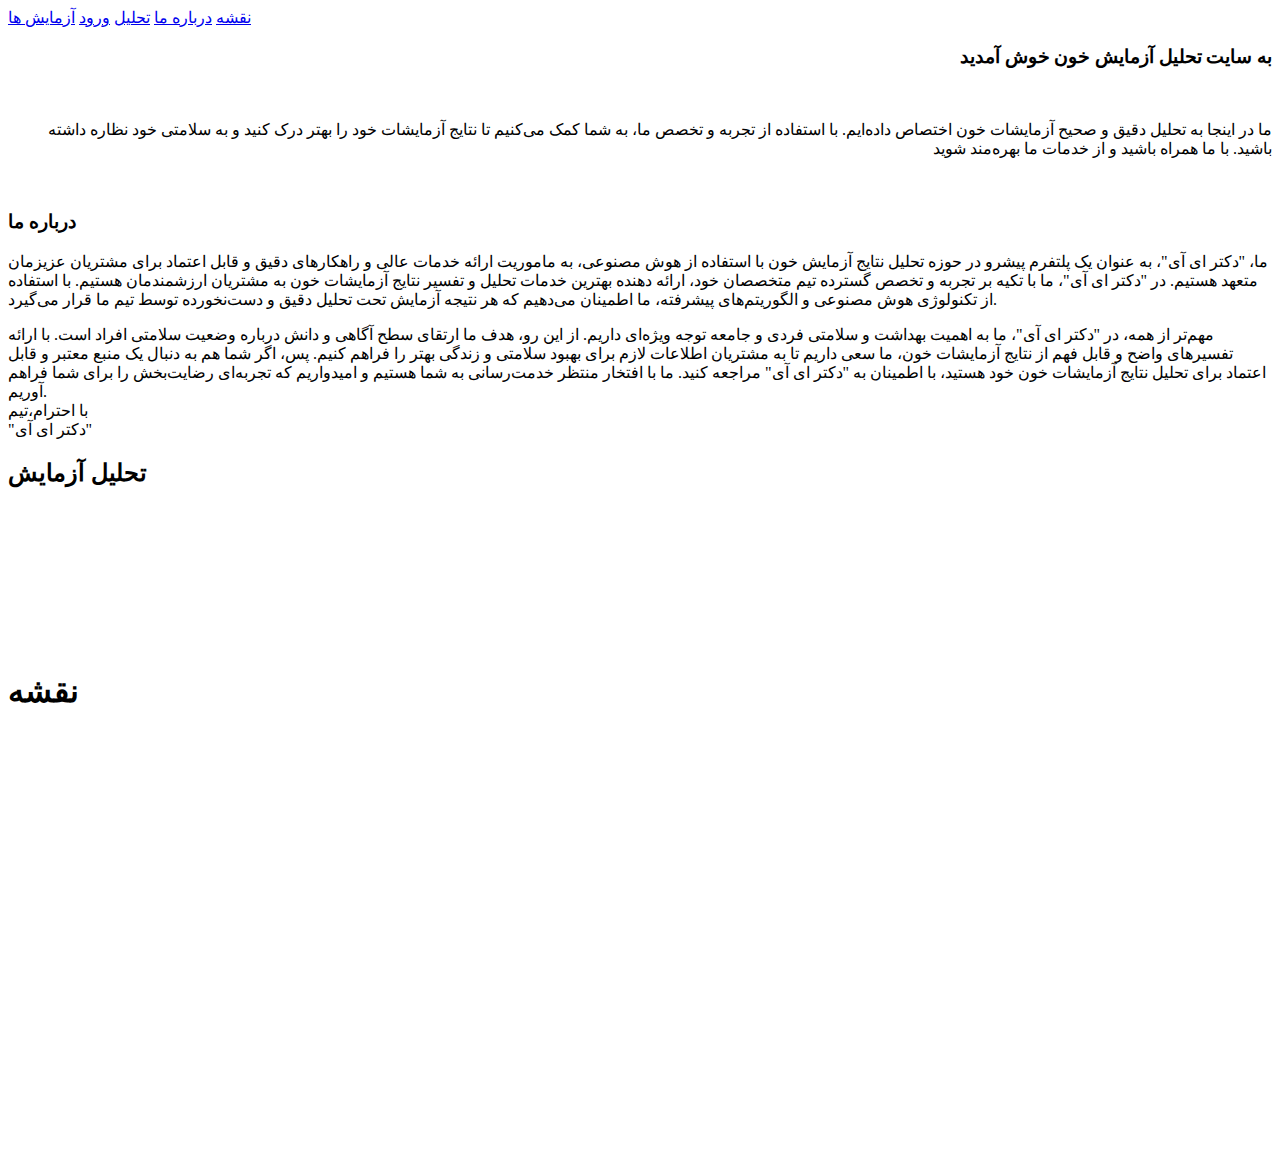
==== index.html @ cbf874a6 "Add files via upload" ====
<!DOCTYPE html>
<html lang="en">
  <head>
    <meta charset="UTF-8" />
    <meta name="viewport" content="width=device-width, initial-scale=1.0" />

    <link rel="stylesheet" />
    <link rel="stylesheet" href="styles/styles.css" />
    <title>Analysis-of-test-results</title>
  </head>
  
  <body>
    <header>
      <div class="container">
        <nav class="menu">
          <a href="#map" id="mapBtn">نقشه</a>
          <a href="#aboutUs" id="aboutUsBtn">درباره ما</a>
          <a href="#img-upload" id="analysisBtn">تحلیل</a>
          <a href="login.html" id="enterBtn">ورود</a>
          <a href="products.html" id="enterBtn">آزمایش ها</a>
        </nav>

        <div class="texts">
          <h3 style="text-align: right">به سایت تحلیل آزمایش خون خوش آمدید</h3>
          <br />
          <p style="text-align: right">
            ما در اینجا به تحلیل دقیق و صحیح آزمایشات خون اختصاص داده‌ایم. با
            استفاده از تجربه و تخصص ما، به شما کمک می‌کنیم تا نتایج آزمایشات خود
            را بهتر درک کنید و به سلامتی خود نظاره داشته باشید. با ما همراه
            باشید و از خدمات ما بهره‌مند شوید
          </p>
        </div>
      </div>
    </header>
    <section class="main">
      <section class="aboutCls" id="aboutCls">
        <div class="container">
          <div class="Photo">
            <img src="img/b2.jpg" alt="" />
          </div>
          <article>
            <h3 id="aboutUs">درباره ما</h3>
            <p>
              ما، "دکتر ای آی"، به عنوان یک پلتفرم پیشرو در حوزه تحلیل نتایج
              آزمایش خون با استفاده از هوش مصنوعی، به ماموریت ارائه خدمات عالی و
              راهکارهای دقیق و قابل اعتماد برای مشتریان عزیزمان متعهد هستیم. در
              "دکتر ای آی"، ما با تکیه بر تجربه و تخصص گسترده تیم متخصصان خود،
              ارائه دهنده بهترین خدمات تحلیل و تفسیر نتایج آزمایشات خون به
              مشتریان ارزشمندمان هستیم. با استفاده از تکنولوژی هوش مصنوعی و
              الگوریتم‌های پیشرفته، ما اطمینان می‌دهیم که هر نتیجه آزمایش تحت
              تحلیل دقیق و دست‌نخورده توسط تیم ما قرار می‌گیرد.
            </p>
            <p>
              مهم‌تر از همه، در "دکتر ای آی"، ما به اهمیت بهداشت و سلامتی فردی و
              جامعه توجه ویژه‌ای داریم. از این رو، هدف ما ارتقای سطح آگاهی و
              دانش درباره وضعیت سلامتی افراد است. با ارائه تفسیرهای واضح و قابل
              فهم از نتایج آزمایشات خون، ما سعی داریم تا به مشتریان اطلاعات لازم
              برای بهبود سلامتی و زندگی بهتر را فراهم کنیم. پس، اگر شما هم به
              دنبال یک منبع معتبر و قابل اعتماد برای تحلیل نتایج آزمایشات خون
              خود هستید، با اطمینان به "دکتر ای آی" مراجعه کنید. ما با افتخار
              منتظر خدمت‌رسانی به شما هستیم و امیدواریم که تجربه‌ای رضایت‌بخش را
              برای شما فراهم آوریم.
              <br />
با احترام،تیم
<br>
<span>"دکتر ای آی"</span>            </p>
          </article>
        </div>
      </section>
      <section class="img-upload" id="img-upload">
        <h2>تحلیل آزمایش</h2>
<!--         <form action="/upload" method="post" enctype="multipart/form-data">
          <input type="file" name="fileToUpload" id="fileToUpload" />
          <input type="submit" value="بارگذاری" name="submit" class="submit" />
        </form> -->
      </section>
      <section class="gallery" id="gallery">
        <div class="Photo">
          <img src="img/b1222.jpg" alt="" />
        </div>
        <div class="Photo">
          <img src="img/b4.jpg" alt="" />
        </div>
        <div class="Photo">
          <img src="img/b5.jpg" alt="" />
        </div>
        <div class="Photo">
          <img src="img/b6.jpg" alt="" />
        </div>
        <div class="Photo">
          <img src="img/b7.jpg" alt="" />
        </div>
        <div class="Photo">
          <img src="img/b8.jpg" alt="" />
        </div>
        <div class="Photo">
          <img src="img/b9.jpg" alt="" />
        </div>
        <div class="Photo">
          <img src="img/b11.jpg" alt="" />
        </div>
      </section>
      <section class="location" id="location">
        <!-- Google Maps iframe with the provided address -->
        <h1 class="mapTitle">نقشه</h1>
        <iframe
          id="map"
          src="https://www.google.com/maps/embed?pb=!1m18!1m12!1m3!1d3650.6957832538833!2d47.10286431502246!3d37.25749797986999!2m3!1f0!2f0!3f0!3m2!1i1024!2i768!4f13.1!3m3!1m2!1s0x400553cc03631d43%3A0xa8d251ee23c51632!2s%D8%A2%D8%B2%D9%85%D8%A7%DB%8C%D8%B4%DA%AF%D8%A7%D9%87%20%D8%AE%D8%AF%D9%85%D8%A7%D8%AA%20%D8%AF%D8%A7%D8%AF%D9%87%20%D9%88%20%D8%A7%D8%B7%D9%84%D8%A7%D8%B9%D8%A7%D8%AA%20%D8%A7%D8%B1%D9%88%D9%85%DB%8C%D9%87!5e0!3m2!1sen!2s!4v1647326468763!5m2!1sen!2s"
          width="100%"
          height="400"
          style="border: 0"
          allowfullscreen=""
          loading="lazy"
        ></iframe>
      </section>
    </section>
    <footer>
      <div class="container">
        <div class="footerB">
          <p></p>
        </div>
      </div>
    </footer>

    <script src="js/jquery.min.js"></script>
    <script src="js/effects.js"></script>
    <script src="js/parallax.js"></script>
  </body>
</html>
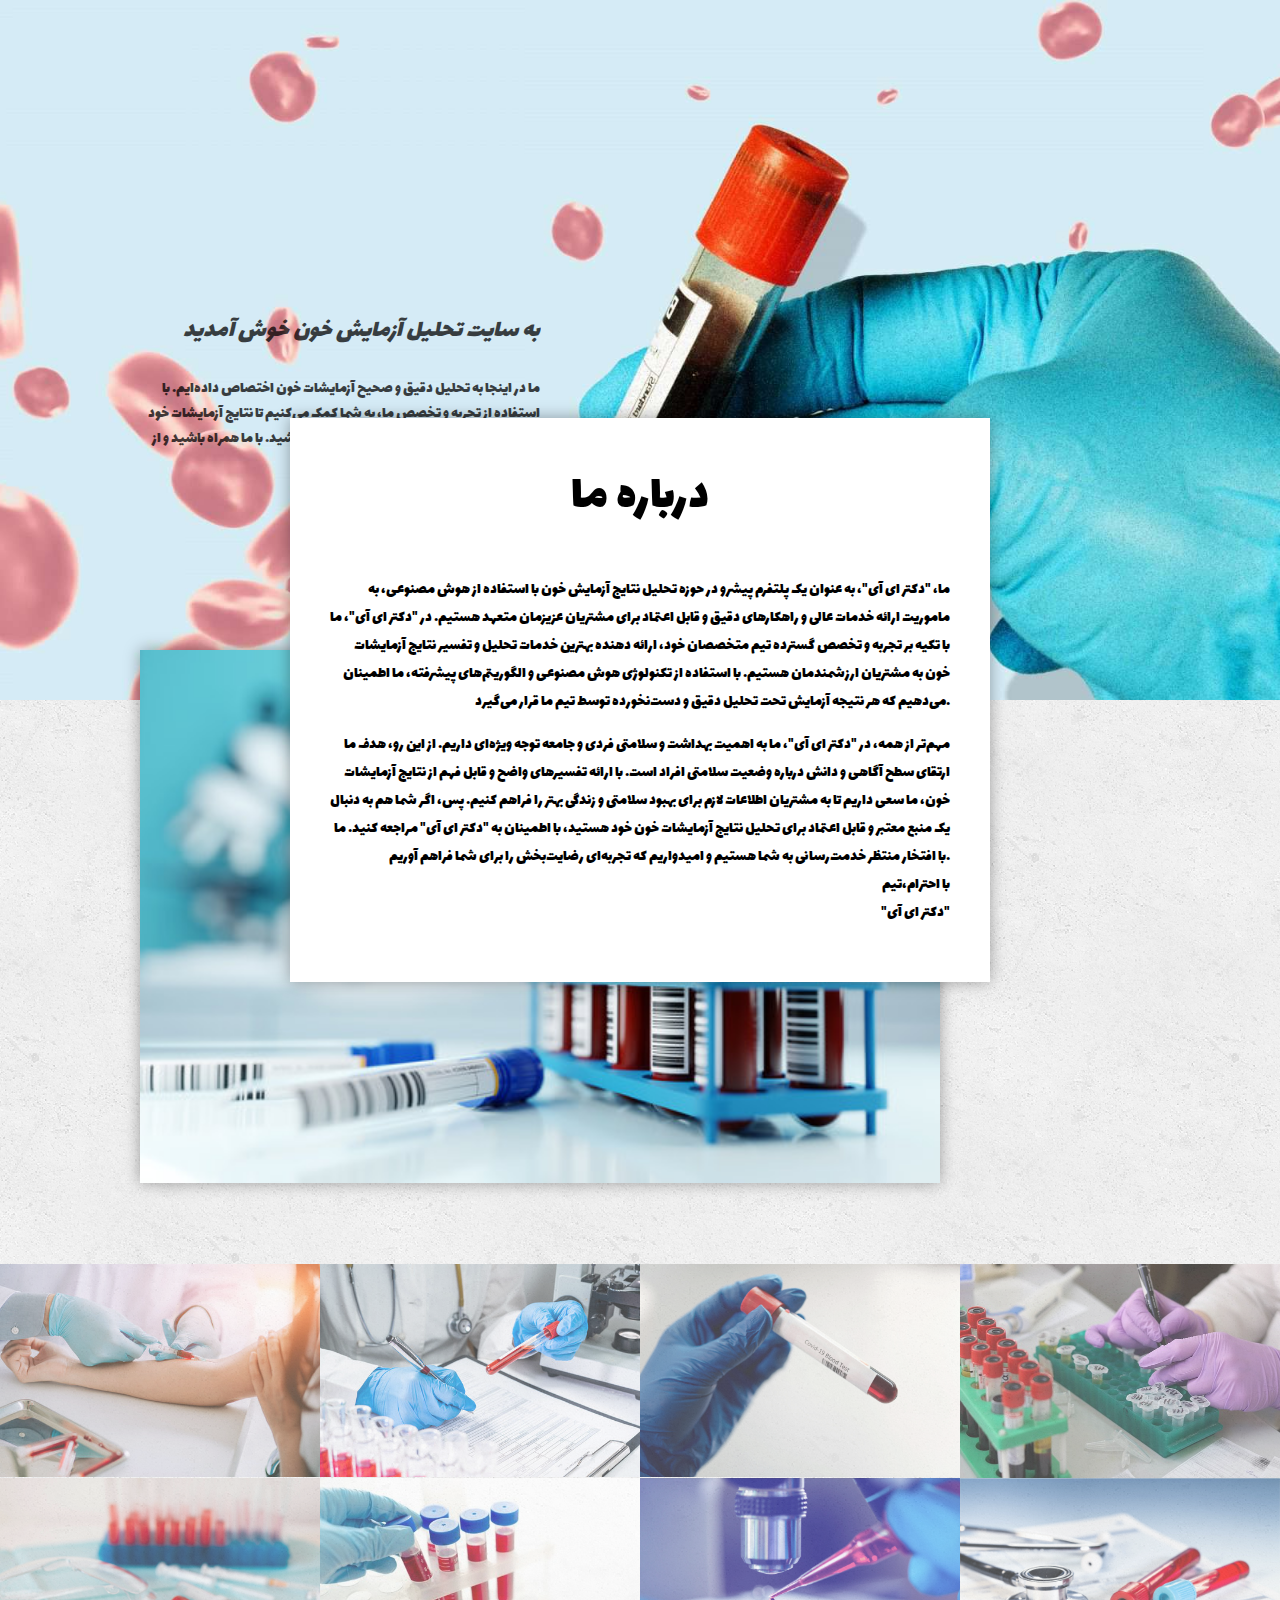
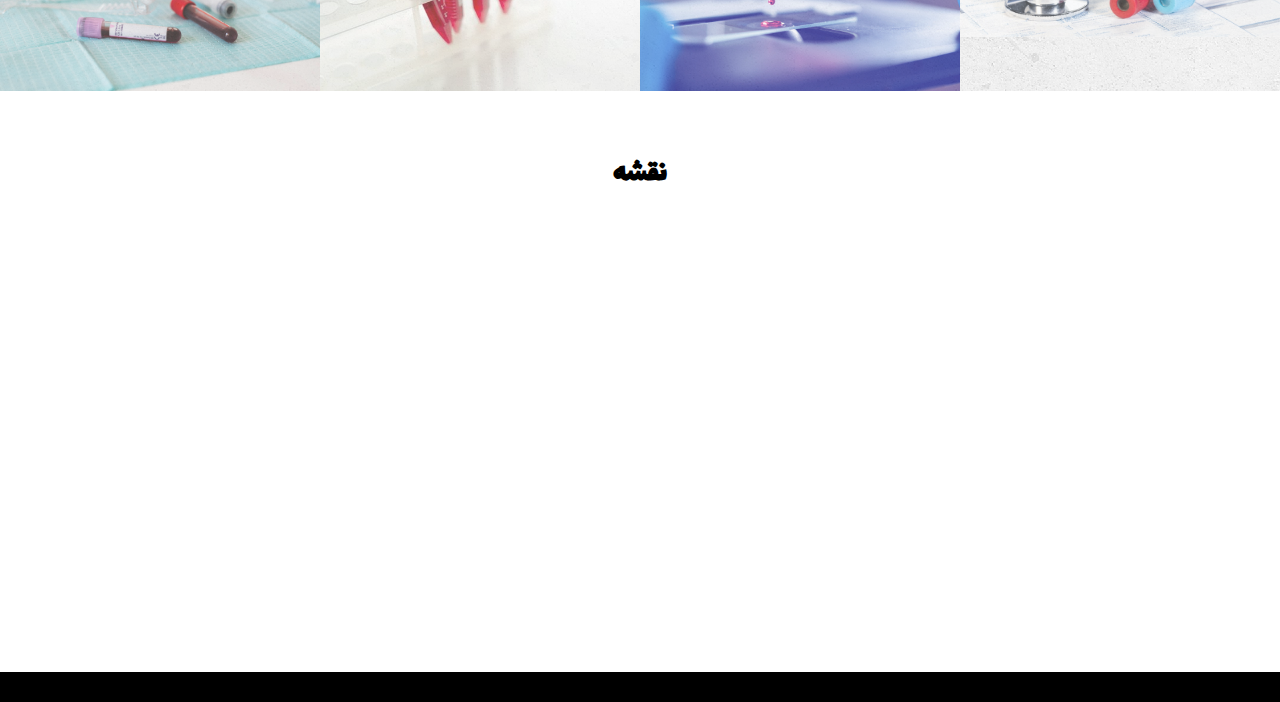
==== commit fdda9e46: "Update index.html" ====
--- a/index.html
+++ b/index.html
@@ -8,14 +8,13 @@
     <link rel="stylesheet" href="styles/styles.css" />
     <title>Analysis-of-test-results</title>
   </head>
-  
+
   <body>
     <header>
       <div class="container">
         <nav class="menu">
           <a href="#map" id="mapBtn">نقشه</a>
           <a href="#aboutUs" id="aboutUsBtn">درباره ما</a>
-          <a href="#img-upload" id="analysisBtn">تحلیل</a>
           <a href="login.html" id="enterBtn">ورود</a>
           <a href="products.html" id="enterBtn">آزمایش ها</a>
         </nav>
@@ -61,18 +60,12 @@
               منتظر خدمت‌رسانی به شما هستیم و امیدواریم که تجربه‌ای رضایت‌بخش را
               برای شما فراهم آوریم.
               <br />
-با احترام،تیم
-<br>
-<span>"دکتر ای آی"</span>            </p>
+              با احترام،تیم
+              <br />
+              <span>"دکتر ای آی"</span>
+            </p>
           </article>
         </div>
-      </section>
-      <section class="img-upload" id="img-upload">
-        <h2>تحلیل آزمایش</h2>
-<!--         <form action="/upload" method="post" enctype="multipart/form-data">
-          <input type="file" name="fileToUpload" id="fileToUpload" />
-          <input type="submit" value="بارگذاری" name="submit" class="submit" />
-        </form> -->
       </section>
       <section class="gallery" id="gallery">
         <div class="Photo">
--- a/styles/styles.css
+++ b/styles/styles.css
@@ -0,0 +1,288 @@
+@font-face {
+  font-family: "lalehzar";
+  src: url("/fonts/Lalezar-Font/TTF/Lalezar-Regular.ttf") format("truetype"),
+    /* TTF font */ url("/fonts/Lalezar-Font/OTF/Lalezar-Regular.otf")
+      format("opentype"); /* OTF font */
+}
+html {
+  scroll-behavior: smooth;
+}
+
+* {
+  margin: 0;
+  padding: 0;
+  -webkit-box-sizing: border-box;
+  -moz-box-sizing: border-box;
+  box-sizing: border-box;
+}
+
+body {
+  font-family: "Open Sans", sans-serif;
+  font-size: 16px;
+}
+
+.container {
+  width: 90%;
+  max-width: 1000px;
+  margin: auto;
+  overflow: hidden;
+}
+
+/* ----- HEADER ----- */
+
+header {
+  width: 100%;
+  background: url("../img/b1.jpg") #281a0c;
+  background-size: cover;
+  background-attachment: fixed;
+  background-position: center 0;
+}
+
+header .container {
+  position: relative;
+  height: 700px;
+}
+
+header .menu {
+  width: 100%;
+  text-align: right;
+}
+
+header .menu a {
+  color: #000;
+  font-size: 20px;
+  font-weight: 300;
+  display: inline-block;
+  margin: 40px 20px;
+  text-decoration: none;
+  position: relative;
+  font-family: "lalehzar";
+}
+
+header .menu a:hover {
+  text-decoration: underline;
+}
+
+header .texts {
+  width: 40%; /* Adjust width as needed */
+  color: #000;
+  position: absolute;
+  top: 50%;
+  margin-top: -52px;
+  font-family: "lalehzar";
+  left: 0%; /* Set left position */
+}
+
+header .texts h3 {
+  font-weight: 300;
+  font-size: 25px;
+  text-align: right; /* Align text to the right */
+}
+
+header .texts h3 {
+  font-weight: 300;
+  font-size: 25px;
+  font-style: italic;
+}
+/*-------------------- MAIN --------------------------   */
+.main {
+  background: url("../img/bg-textura.png");
+}
+
+.main .aboutCls .container {
+  overflow: visible;
+  position: relative;
+}
+
+.main .aboutCls .Photo {
+  width: 80%;
+  position: absolute;
+  left: 0;
+  top: -50px;
+  z-index: 0;
+  box-shadow: 0px 0px 15px rgba(0, 0, 0, 0.35);
+}
+
+.main .aboutCls .Photo img {
+  vertical-align: top;
+  width: 100%;
+}
+
+.main .aboutCls article {
+  background: #fff;
+  padding: 40px;
+  width: 70%; /* Adjust width as needed */
+  position: relative;
+  top: 50%;
+  left: 50%;
+  transform: translate(-50%, -50%);
+  box-shadow: 0px 0px 15px rgba(0, 0, 0, 0.35);
+  font-family: "lalehzar";
+}
+
+.main .aboutCls article h3 {
+  font-size: 50px;
+  font-weight: 300;
+  margin-bottom: 40px;
+  text-align: center; /* Center-align the heading */
+  font-family: "lalehzar";
+}
+
+.main .aboutCls article p {
+  line-height: 28px;
+  margin-bottom: 15px;
+  text-align: right; /* Right-align the paragraphs */
+  font-family: "lalehzar";
+}
+
+.main .menu {
+  padding-top: 570px;
+  margin-bottom: 50px;
+}
+
+.main .menu article {
+  width: 50%;
+  float: left;
+  padding: 20px;
+}
+
+.img-upload {
+  text-align: center;
+  margin-top: 50px;
+  margin-bottom: 50px;
+  background-color: #f4f4f4; /* Light gray background color */
+  padding: 20px; /* Add padding for better separation */
+  border-radius: 10px; /* Add border radius for rounded corners */
+  box-shadow: 0px 0px 10px rgba(0, 0, 0, 0.1); /* Add box shadow for depth */
+  font-family: "lalehzar";
+}
+.submit {
+  font-family: "lalehzar";
+}
+
+.img-upload h2 {
+  font-size: 24px;
+  margin-bottom: 20px;
+}
+
+.img-upload form {
+  display: inline-block;
+}
+
+.img-upload input[type="file"] {
+  margin-right: 10px;
+}
+
+.img-upload input[type="submit"] {
+  padding: 10px 20px;
+  background-color: #0c3969;
+  color: #fff;
+  border: none;
+  cursor: pointer;
+}
+
+.img-upload input[type="submit"]:hover {
+  background-color: #0056b3;
+}
+
+.main .gallery {
+  overflow: hidden;
+}
+
+.main .gallery .Photo {
+  width: 25%;
+  float: left;
+}
+
+.main .gallery .Photo img {
+  width: 100%;
+  vertical-align: top;
+  opacity: 0.7;
+}
+
+.main .gallery .Photo:hover img {
+  opacity: 1;
+  -webkit-transition: all 0.3s ease;
+  -o-transition: all 0.3s ease;
+  transition: all 0.3s ease;
+}
+
+.main .location {
+  background: #fff;
+  padding: 60px 0;
+  overflow: hidden;
+}
+
+.mapTitle {
+  text-align: center;
+  font-size: 30px;
+  font-family: "lalehzar";
+  padding-bottom: 10px;
+}
+/* ----------- FOOTEER --------*/
+
+footer {
+  background: #000;
+}
+
+footer .footerB {
+  text-align: center;
+  padding: 15px 0;
+  color: #fff;
+}
+
+/*-----------------MEDIA QUERISS---------------*/
+
+@media screen and (max-width: 800px) {
+  header .container {
+    position: static;
+    height: auto;
+  }
+  header .texts {
+    position: static;
+    margin: 100px 0;
+  }
+
+  header .menu {
+    text-align: center;
+  }
+
+  header .menu a {
+    margin: 10px 20px;
+  }
+
+  header .texts h3 {
+    font-size: 18px;
+  }
+
+  .main .aboutCls .Photo {
+    width: 100%;
+    position: relative;
+  }
+
+  .main .aboutCls article {
+    position: relative;
+    width: 100%;
+    top: -50px;
+    transform: translate(0px, 0);
+  }
+
+  .main .menu {
+    padding-top: 300px;
+  }
+
+  .main .menu article {
+    width: 100%;
+  }
+
+  .main .gallery .Photo {
+    width: 50%;
+  }
+}
+
+@media screen and (max-width: 400px) {
+  .main .aboutCls article h3 {
+    font-size: 34px;
+    margin-bottom: 10px;
+  }
+}
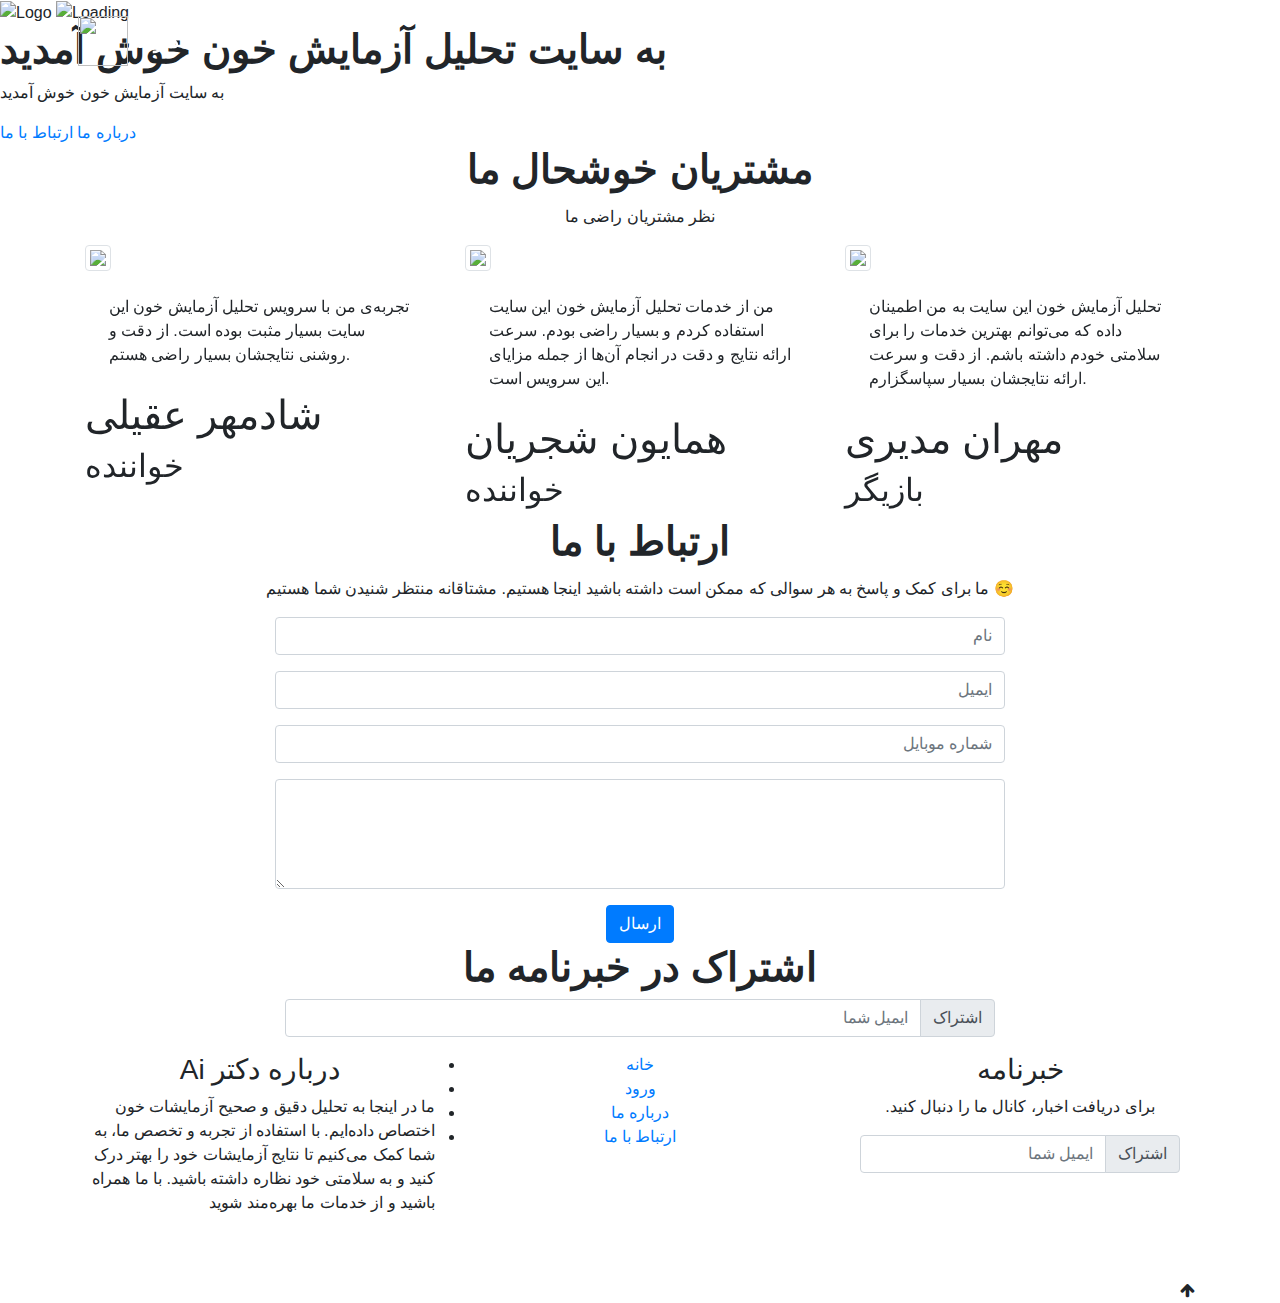
==== commit a484261a: "Add files via upload" ====
--- a/index.html
+++ b/index.html
@@ -1,122 +1,486 @@
 <!DOCTYPE html>
 <html lang="en">
+  
   <head>
-    <meta charset="UTF-8" />
-    <meta name="viewport" content="width=device-width, initial-scale=1.0" />
+    <meta charset="utf-8">
+    <meta name="viewport" content="width=device-width, initial-scale=1">
+    <link rel="stylesheet" href="https://maxcdn.bootstrapcdn.com/bootstrap/4.5.2/css/bootstrap.min.css">
+    <title>
+    </title>
+    <link rel="stylesheet" href="../static/styles/styles.css">
+    <link href="https://fonts.googleapis.com/css?family=Poppins&display=swap"
+    rel="stylesheet">
+    <link rel="stylesheet" href="https://cdnjs.cloudflare.com/ajax/libs/font-awesome/4.7.0/css/font-awesome.min.css"
+    integrity="sha256-eZrrJcwDc/3uDhsdt61sL2oOBY362qM3lon1gyExkL0=" crossorigin="anonymous"
+    />
+  </head>
+  
+  <body>
+    <div id="preloader">
+      <img src="../static/img/preloader.png"
+      alt="Logo">
+      <img src="../static/img/loading.gif"
+      alt="Loading" class="loading-gif">
+    </div>
+    <div class="header" id="topheader">
+      <nav class="navbar navbar-expand-lg navbar-dark fixed-top">
+        <div class="container p-2">
+          <img src="../static/img/logo1-removebg-preview.png" width="50px" height="50px">
+          <a class="navbar-brand font-weight-bold" style="direction: rtl;" href="#">
+            دکتر Ai
+          </a>
+          <button class="navbar-toggler" type="button" data-toggle="collapse" data-target="#navbarSupportedContent" aria-controls="navbarSupportedContent" aria-expanded="false" aria-label="Toggle navigation">
+            <span class="navbar-toggler-icon"></span>
+          </button>
+          <div class="collapse navbar-collapse" id="navbarSupportedContent" style="direction: rtl;">
+            <ul class="navbar-nav ml-auto">
+              <li class="nav-item active">
+                <a class="nav-link" href="#">
+                  خانه
+                  <span class="sr-only">(current)</span>
+                </a>
+              </li>
+              <li class="nav-item">
+                <a class="nav-link" href="{{ url_for('login') }}">
+                  ورود
+                </a>
+              </li>
+              <li class="nav-item">
+                <a class="nav-link" href="#aboutUsP">
+                  درباره ما
+                </a>
+              </li>
+              <li class="nav-item">
+                <a class="nav-link" href="#contactUsA">
+                  ارتباط با ما
+                </a>
+              </li>
+            </ul>
+          </div>
+        </div>
+      </nav>
+      <section class="header-section">
+        <div class="center-div">
+          <h1 class="font-weight-bold">
+            به سایت تحلیل آزمایش خون خوش آمدید
+          </h1>
+          <p>
+            به سایت آزمایش خون خوش آمدید
+          </p>
+          <div class="header-buttons">
+            <a href="#aboutUsP">
+              درباره ما
+            </a>
+            <a href="#contactUsA">
+              ارتباط با ما
+            </a>
+          </div>
+        </div>
+      </section>
+    </div>
+    
+    
+    <!--**********header part end***********--->
+    <!--************customers feedback starts *************-->
+    <section class="happyclients">
+      <div class="container headings text-center">
+        <h1 class="text-center font-weight-bold ">
+          مشتریان خوشحال ما
+        </h1>
+        <p class="text-capitalize pt-1">
+          نظر مشتریان راضی ما
+        </p>
+      </div>
+      <div id="demo" class="carousel slide" data-ride="carousel">
+        <!-- Indicators -->
+        <ul class="carousel-indicators container">
+          <li data-target="#demo" data-slide-to="0" class="active">
+          </li>
+          <li data-target="#demo" data-slide-to="1">
+          </li>
+          <li data-target="#demo" data-slide-to="2">
+          </li>
+        </ul>
+        <!-- The slideshow -->
+        <div class="carousel-inner container">
+          <div class="carousel-item active">
+            <div class="row">
+              <div class="col-lg-4 col-md-4 col-12">
+                <div class="box">
+                  <a href="#">
+                    <img src="../static/img/shadmehr.jpg"
+                    class="img-fluidi img-thumbnail" ></a>
+                    <p class="m-4">
+                      تجربه‌ی من با سرویس تحلیل آزمایش خون این سایت بسیار مثبت بوده است. از
+                      دقت و روشنی نتایجشان بسیار راضی هستم.
+                    </p>
+                    <h1>
+                      شادمهر عقیلی
+                    </h1>
+                    <h2>
+                      خواننده
+                    </h2>
+                </div>
+              </div>
+              <div class="col-lg-4 col-md-4 col-12">
+                <div class="box">
+                  <a href="#">
+                    <img src="../static/img/homayoon2.jpg"
+                    class="img-fluidi img-thumbnail" ></a>
+                    <p class="m-4">
+                      من از خدمات تحلیل آزمایش خون این سایت استفاده کردم و بسیار راضی بودم.
+                      سرعت ارائه نتایج و دقت در انجام آن‌ها از جمله مزایای این سرویس است.
+                    </p>
+                    <h1>
+                      همایون شجریان
+                    </h1>
+                    <h2>
+                      خواننده
+                    </h2>
+                </div>
+              </div>
+              <div class="col-lg-4 col-md-4 col-12">
+                <div class="box">
+                  <a href="#">
+                    <img src="../static/img/mehran modiri.jpg"
+                    class="img-fluidi img-thumbnail" ></a>
+                    <p class="m-4">
+                      تحلیل آزمایش خون این سایت به من اطمینان داده که می‌توانم بهترین خدمات
+                      را برای سلامتی خودم داشته باشم. از دقت و سرعت ارائه نتایجشان بسیار سپاسگزارم.
+                    </p>
+                    <h1>
+                      مهران مدیری
+                    </h1>
+                    <h2>
+                      بازیگر
+                    </h2>
+                </div>
+              </div>
+            </div>
+          </div>
+          <div class="carousel-item">
+            <div class="row">
+              <div class="col-lg-4 col-md-4 col-12">
+                <div class="box">
+                  <a href="#">
+                    <img src="../static/img/taraneh.jpg"
+                    class="img-fluidi img-thumbnail" ></a>
+                    <p class="m-4">
+                      با توجه به فعالیت‌های پرفشارم، دسترسی آسان به خدمات تحلیل آزمایش خون برای
+                      من بسیار اهمیت دارد. این سایت با دقت و کیفیت بالا، همیشه به نیازهایم پاسخ
+                      می‌دهد.
+                    </p>
+                    <h1>
+                      ترانه علیدوستی
+                    </h1>
+                    <h2>
+                      بازیگر
+                    </h2>
+                </div>
+              </div>
+              <div class="col-lg-4 col-md-4 col-12">
+                <div class="box">
+                  <a href="#">
+                    <img src="../static/img/shahab.jpg" class="img-fluidi img-thumbnail">
+                    </a>
+                    <p class="m-4">
+                      استفاده از خدمات تحلیل آزمایش خون این سایت برای من تجربه‌ای بسیار مفید
+                      بوده است. نتایج دقیق و سرعت ارائه آنها باعث شده تا به دوستانم نیز این سرویس
+                      را توصیه کنم.
+                    </p>
+                    <h1>
+                      شهاب حسینی
+                    </h1>
+                    <h2>
+                      بازیگر
+                    </h2>
+                </div>
+              </div>
+              <div class="col-lg-4 col-md-4 col-12">
+                <div class="box">
+                  <a href="#">
+                    <img src="../static/img/A.asghariyan.jpg"
+                    class="img-fluidi img-thumbnail" ></a>
+                    <p class="m-4">
+                      از خدمات تحلیل آزمایش خون این سایت استفاده کردم و بسیار راضی بودم. سرعت
+                      و دقت در ارائه نتایجشان واقعاً قابل تحسین است.
+                    </p>
+                    <h1>
+                      دکتر اصغریان
+                    </h1>
+                    <h2>
+                      استاد دانشگاه
+                    </h2>
+                </div>
+              </div>
+            </div>
+          </div>
+          <div class="carousel-item">
+            <div class="row">
+              <div class="col-lg-4 col-md-4 col-12">
+                <div class="box">
+                  <a href="#">
+                    <img src="../static/img/j.Bagherzadeh_0.jpg"
+                    class="img-fluidi img-thumbnail" ></a>
+                    <p class="m-4">
+                      با توجه به پیچیدگی بسیار شغلم، دسترسی به خدمات تحلیل آزمایش خون این سایت
+                      برای من بسیار ارزشمند است. به علاوه، دقت و سرعت در ارائه نتایج بسیار تاثیرگذار
+                      است.
+                    </p>
+                    <h1>
+                      دکتر باقرزاده
+                    </h1>
+                    <h2>
+                      استاد دانشگاه
+                    </h2>
+                </div>
+              </div>
+              <div class="col-lg-4 col-md-4 col-12">
+                <div class="box">
+                  <a href="#">
+                    <img src="../static/img/s.yousefi.png"
+                    class="img-fluidi img-thumbnail" ></a>
+                    <p class="m-4">
+                      این سرویس تحلیل آزمایش خون برای من به یکی از ابزارهای اصلی حفظ سلامتی
+                      تبدیل شده است. از کیفیت و صحت نتایجشان بسیار راضی هستم.
+                    </p>
+                    <h1>
+                      دکتر یوسفی
+                    </h1>
+                    <h2>
+                      استاد دانشگاه
+                    </h2>
+                </div>
+              </div>
+              <div class="col-lg-4 col-md-4 col-12">
+                <div class="box">
+                  <a href="#">
+                    <img src="../static/img/s.tajbakhsh.jpg"
+                    class="img-fluidi img-thumbnail" ></a>
+                    <p class="m-4">
+                      تجربه‌ی من با سرویس تحلیل آزمایش خون این سایت بسیار مثبت بوده است. از
+                      دقت و روشنی نتایجشان بسیار راضی هستم.
+                    </p>
+                    <h1>
+                      دکتر تاجبخش
+                    </h1>
+                    <h2>
+                      استاد دانشگاه
+                    </h2>
+                </div>
+              </div>
+            </div>
+          </div>
+        </div>
+        <!-- Left and right controls -->
+        <a class="carousel-control-prev" href="#demo" data-slide="prev">
+          <span class="carousel-control-prev-icon">
+          </span>
+        </a>
+        <a class="carousel-control-next" href="#demo" data-slide="next">
+          <span class="carousel-control-next-icon">
+          </span>
+        </a>
+      </div>
+    </section>
+    <!--************customers feedback ends *************-->
+    <!--************contact us starts *************-->
+    <section class="contactus" id="contactUsA">
+      <div class="container headings text-center">
+        <h1 class="text-center font-weight-bold ">
+          ارتباط با ما
+        </h1>
+        <p class="text-capitalize pt-1">
+          ما برای کمک و پاسخ به هر سوالی که ممکن است داشته باشید اینجا هستیم. مشتاقانه
+          منتظر شنیدن شما هستیم ☺️
+        </p>
+      </div>
+      <div class="container">
+        <div class="row">
+          <div class="col-lg-8 col-md-8  col-10 offset-lg-2 offset-md-2 col-1">
+            <form action="/action_page.php">
+              <div class="form-group">
+                <input type="text" class="form-control" id="username" required autocomplete="off"
+                placeholder="نام" style="direction: rtl" ;>
+              </div>
+              <form action="/action_page.php">
+                <div class="form-group ">
+                  <input type="email " class="form-control" id="email" required autocomplete="off"
+                  placeholder="ایمیل" style="direction: rtl" ;>
+                </div>
+                <form action="/action_page.php">
+                  <div class="form-group ">
+                    <input type="number " class="form-control" id="Mobile" required autocomplete="off"
+                    placeholder="شماره موبایل" style="direction: rtl" ;>
+                  </div>
+                  <div class="form-group">
+                    <textarea class="form-control" rows="4" id="comment" placeholder="پیام"
+                    style="direction: rtl" ;>
+                    </textarea>
+                  </div>
+                  <div class="d-flex justify-content-center form-button">
+                    <button type="submit" class="btn btn-primary">
+                      ارسال
+                    </button>
+                </form>
+                </div>
+          </div>
+        </div>
+      </div>
+    </section>
+    <!--************contact us ends *************-->
+    <!--************news letter starts *************-->
+    <section class="newsletter" id="newsletterid">
+      <div class="container headings text-center">
+        <h1 class="text-center font-weight-bold ">
+          اشتراک در خبرنامه ما
+        </h1>
+        <div class="container">
+          <div class="row">
+            <div class="col-lg-8 offset-lg-2 col-12">
+              <div class="input-group mb-3">
+                <input type="text" class="form-control news-input" placeholder="ایمیل شما"
+                style="direction: rtl;">
+                <div class="input-group-append">
+                  <span class="input-group-text">
+                    اشتراک
+                  </span>
+                </div>
+              </div>
+            </div>
+          </div>
+        </div>
+      </div>
+      <!--************newsletter ends *************-->
+      <!--************footer starts *************-->
+      <footer class="footersection" id="aboutUsA">
+        <div class="container">
+          <div class="row">
+            <div class="col-lg-4 col-md -6 col-12 aboutUsA">
+              <div>
+                <h3 style="text-align: center; direction: rtl;">
+                  درباره دکتر Ai
+                </h3>
+                <p id="aboutUsP" style="text-align: right;">
+                  ما در اینجا به تحلیل دقیق و صحیح آزمایشات خون اختصاص داده‌ایم. با استفاده
+                  از تجربه و تخصص ما، به شما کمک می‌کنیم تا نتایج آزمایشات خود را بهتر درک
+                  کنید و به سلامتی خود نظاره داشته باشید. با ما همراه باشید و از خدمات ما
+                  بهره‌مند شوید
+                </p>
+              </div>
+            </div>
+            <div class="col-lg-4 col-md -6 col-12 aboutUsA text-center">
+              <div>
+                <li>
+                  <a href="#">
+                    خانه
+                  </a>
+                </li>
+                <li>
+                  <a href="#loginA">
+                    ورود
+                  </a>
+                </li>
+                <li>
+                  <a href="#aboutUsP">
+                    درباره ما
+                  </a>
+                </li>
+                <li>
+                  <a href="#contactUsA">
+                    ارتباط با ما
+                  </a>
+                </li>
+              </div>
+            </div>
+            <div class="col-lg-4 col-md -12 col-12 aboutUsA">
+              <div>
+                <h3 style="text-align: center;">
+                  خبرنامه
+                </h3>
+                <p style="direction: rtl; text-align: center;">
+                  برای دریافت اخبار، کانال ما را دنبال کنید.
+                </p>
+                <div class="container newsletter-main">
+                  <div class="row">
+                    <div class="col-lg-12 col-12">
+                      <div class="input-group mb-3">
+                        <input type="text" class="form-control news-input" placeholder="ایمیل شما"
+                        style="text-align: right;">
+                        <div class="input-group-append">
+                          <span class="input-group-text">
+                            اشتراک
+                          </span>
+                        </div>
+                      </div>
+                    </div>
+                  </div>
+                </div>
+              </div>
+            </div>
+          </div>
+          <div class="mt-5 text-center">
+          </div>
+          <div class="scrolltop float-right">
+            <i class="fa fa-arrow-up" onclick="topFunction()" id="myBtn">
+            </i>
+          </div>
+        </div>
+      </footer>
+      <!--************footer ends *************-->
+      <script src="https://ajax.googleapis.com/ajax/libs/jquery/3.5.1/jquery.min.js">
+      </script>
+      <script src="https://cdnjs.cloudflare.com/ajax/libs/Counter-Up/1.0.0/jquery.counterup.min.js"
+      integrity="sha512-d8F1J2kyiRowBB/8/pAWsqUl0wSEOkG5KATkVV4slfblq9VRQ6MyDZVxWl2tWd+mPhuCbpTB4M7uU/x9FlgQ9Q=="
+      crossorigin="anonymous" referrerpolicy="no-referrer">
+      </script>
+      <script src="https://cdnjs.cloudflare.com/ajax/libs/waypoints/4.0.1/jquery.waypoints.js"
+      integrity="sha512-ZKNVEa7gi0Dz4Rq9jXcySgcPiK+5f01CqW+ZoKLLKr9VMXuCsw3RjWiv8ZpIOa0hxO79np7Ec8DDWALM0bDOaQ=="
+      crossorigin="anonymous" referrerpolicy="no-referrer">
+      </script>
+      <script src="https://cdnjs.cloudflare.com/ajax/libs/popper.js/1.16.0/umd/popper.min.js">
+      </script>
+      <script src="https://maxcdn.bootstrapcdn.com/bootstrap/4.5.2/js/bootstrap.min.js">
+      </script>
+      <script>
+        
 
-    <link rel="stylesheet" />
-    <link rel="stylesheet" href="styles/styles.css" />
-    <title>Analysis-of-test-results</title>
-  </head>
+        window.onload = function() {
+         
+          var preloader = document.getElementById('preloader');
+          preloader.addEventListener('animationend',
+          function() {
+            preloader.style.display = 'none'; 
+            document.body.style.overflow = 'visible'; 
+            document.body.classList.add('show-content'); 
+          });
+        };
 
-  <body>
-    <header>
-      <div class="container">
-        <nav class="menu">
-          <a href="#map" id="mapBtn">نقشه</a>
-          <a href="#aboutUs" id="aboutUsBtn">درباره ما</a>
-          <a href="login.html" id="enterBtn">ورود</a>
-          <a href="products.html" id="enterBtn">آزمایش ها</a>
-        </nav>
+        $('.count').counterUp({
+          delay: 10,
+          time: 3000
+        })
+        
+        mybutton = document.getElementById("myBtn");
+        
 
-        <div class="texts">
-          <h3 style="text-align: right">به سایت تحلیل آزمایش خون خوش آمدید</h3>
-          <br />
-          <p style="text-align: right">
-            ما در اینجا به تحلیل دقیق و صحیح آزمایشات خون اختصاص داده‌ایم. با
-            استفاده از تجربه و تخصص ما، به شما کمک می‌کنیم تا نتایج آزمایشات خود
-            را بهتر درک کنید و به سلامتی خود نظاره داشته باشید. با ما همراه
-            باشید و از خدمات ما بهره‌مند شوید
-          </p>
-        </div>
-      </div>
-    </header>
-    <section class="main">
-      <section class="aboutCls" id="aboutCls">
-        <div class="container">
-          <div class="Photo">
-            <img src="img/b2.jpg" alt="" />
-          </div>
-          <article>
-            <h3 id="aboutUs">درباره ما</h3>
-            <p>
-              ما، "دکتر ای آی"، به عنوان یک پلتفرم پیشرو در حوزه تحلیل نتایج
-              آزمایش خون با استفاده از هوش مصنوعی، به ماموریت ارائه خدمات عالی و
-              راهکارهای دقیق و قابل اعتماد برای مشتریان عزیزمان متعهد هستیم. در
-              "دکتر ای آی"، ما با تکیه بر تجربه و تخصص گسترده تیم متخصصان خود،
-              ارائه دهنده بهترین خدمات تحلیل و تفسیر نتایج آزمایشات خون به
-              مشتریان ارزشمندمان هستیم. با استفاده از تکنولوژی هوش مصنوعی و
-              الگوریتم‌های پیشرفته، ما اطمینان می‌دهیم که هر نتیجه آزمایش تحت
-              تحلیل دقیق و دست‌نخورده توسط تیم ما قرار می‌گیرد.
-            </p>
-            <p>
-              مهم‌تر از همه، در "دکتر ای آی"، ما به اهمیت بهداشت و سلامتی فردی و
-              جامعه توجه ویژه‌ای داریم. از این رو، هدف ما ارتقای سطح آگاهی و
-              دانش درباره وضعیت سلامتی افراد است. با ارائه تفسیرهای واضح و قابل
-              فهم از نتایج آزمایشات خون، ما سعی داریم تا به مشتریان اطلاعات لازم
-              برای بهبود سلامتی و زندگی بهتر را فراهم کنیم. پس، اگر شما هم به
-              دنبال یک منبع معتبر و قابل اعتماد برای تحلیل نتایج آزمایشات خون
-              خود هستید، با اطمینان به "دکتر ای آی" مراجعه کنید. ما با افتخار
-              منتظر خدمت‌رسانی به شما هستیم و امیدواریم که تجربه‌ای رضایت‌بخش را
-              برای شما فراهم آوریم.
-              <br />
-              با احترام،تیم
-              <br />
-              <span>"دکتر ای آی"</span>
-            </p>
-          </article>
-        </div>
-      </section>
-      <section class="gallery" id="gallery">
-        <div class="Photo">
-          <img src="img/b1222.jpg" alt="" />
-        </div>
-        <div class="Photo">
-          <img src="img/b4.jpg" alt="" />
-        </div>
-        <div class="Photo">
-          <img src="img/b5.jpg" alt="" />
-        </div>
-        <div class="Photo">
-          <img src="img/b6.jpg" alt="" />
-        </div>
-        <div class="Photo">
-          <img src="img/b7.jpg" alt="" />
-        </div>
-        <div class="Photo">
-          <img src="img/b8.jpg" alt="" />
-        </div>
-        <div class="Photo">
-          <img src="img/b9.jpg" alt="" />
-        </div>
-        <div class="Photo">
-          <img src="img/b11.jpg" alt="" />
-        </div>
-      </section>
-      <section class="location" id="location">
-        <!-- Google Maps iframe with the provided address -->
-        <h1 class="mapTitle">نقشه</h1>
-        <iframe
-          id="map"
-          src="https://www.google.com/maps/embed?pb=!1m18!1m12!1m3!1d3650.6957832538833!2d47.10286431502246!3d37.25749797986999!2m3!1f0!2f0!3f0!3m2!1i1024!2i768!4f13.1!3m3!1m2!1s0x400553cc03631d43%3A0xa8d251ee23c51632!2s%D8%A2%D8%B2%D9%85%D8%A7%DB%8C%D8%B4%DA%AF%D8%A7%D9%87%20%D8%AE%D8%AF%D9%85%D8%A7%D8%AA%20%D8%AF%D8%A7%D8%AF%D9%87%20%D9%88%20%D8%A7%D8%B7%D9%84%D8%A7%D8%B9%D8%A7%D8%AA%20%D8%A7%D8%B1%D9%88%D9%85%DB%8C%D9%87!5e0!3m2!1sen!2s!4v1647326468763!5m2!1sen!2s"
-          width="100%"
-          height="400"
-          style="border: 0"
-          allowfullscreen=""
-          loading="lazy"
-        ></iframe>
-      </section>
-    </section>
-    <footer>
-      <div class="container">
-        <div class="footerB">
-          <p></p>
-        </div>
-      </div>
-    </footer>
+        window.onscroll = function() {
+          scrollFunction()
+        };
+        function scrollFunction() {
+          if (document.body.scrollTop > 20 || document.documentElement.scrollTop > 20) {
+            mybutton.style.display = "block";
 
-    <script src="js/jquery.min.js"></script>
-    <script src="js/effects.js"></script>
-    <script src="js/parallax.js"></script>
+          } else {
+            mybutton.style.display = "none";
+          }
+        }
+        
+        function topFunction() {
+          document.body.scrollTop = 0; 
+          document.documentElement.scrollTop = 0; 
+        }
+      </script>
   </body>
+
 </html>
